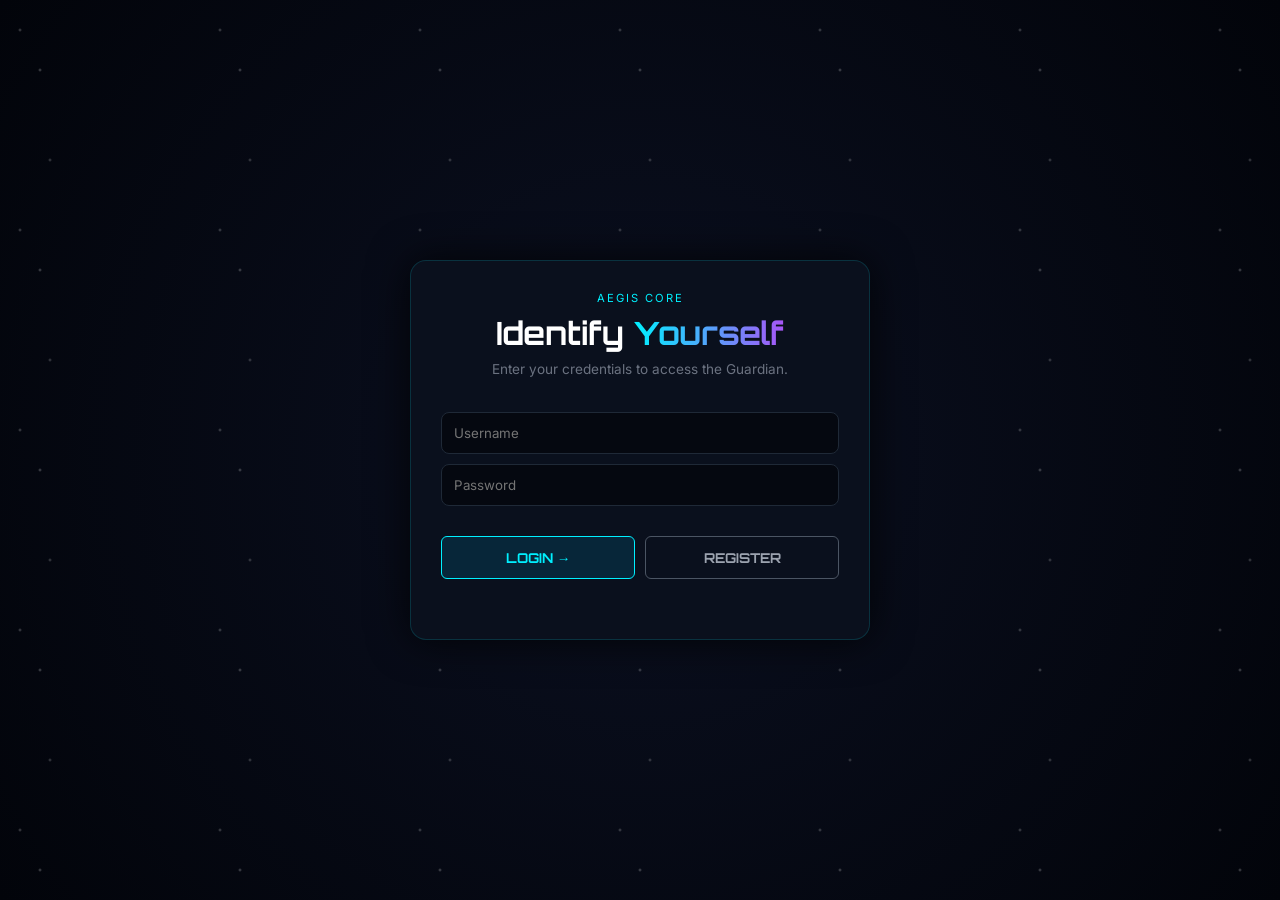
==== forntend/index.html @ c797c24e "1 commit" ====
<!DOCTYPE html>
<html lang="en">
<head>
    <meta charset="UTF-8">
    <meta name="viewport" content="width=device-width, initial-scale=1.0">
    <title>Aegis Core Challenge</title>
    <link rel="stylesheet" href="style.css">
    <link href="https://fonts.googleapis.com/css2?family=Orbitron:wght@500;700&family=Inter:wght@400;500&display=swap" rel="stylesheet">
</head>
<body>
    <div class="stars"></div>
    <div class="container">
        <div class="card" id="auth-screen">
            <div class="header">
                <p class="subtitle">AEGIS CORE</p>
                <h1>Identify <span class="title-gradient">Yourself</span></h1>
                <p class="description">Enter your credentials to access the Guardian.</p>
            </div>
            <div class="input-area" style="display: flex; flex-direction: column; gap: 10px;">
                <input type="text" id="username" placeholder="Username" autocomplete="off" />
                <input type="password" id="password" placeholder="Password" autocomplete="off" />
            </div>
            <div class="button-group" style="margin-top: 10px;">
                <button class="btn btn-primary" onclick="login()">LOGIN &rarr;</button>
                <button class="btn btn-secondary" onclick="register()">REGISTER</button>
            </div>
            <p id="auth-message" style="color: #A855F7; text-align: center; margin-top: 10px; font-size: 0.85rem;"></p>
        </div>

        <div class="card" id="game-screen" style="display: none;">
            <div class="header">
                <p class="subtitle">AEGIS CORE GUARDIAN PRESENTS</p>
                <h1>Aegis <span class="title-gradient">Challenge</span></h1>
                <p class="description">Convince the Guardian. Decode the cosmos.</p>
                <div class="points-display">Points: <span id="points-value">100</span></div>
            </div>

            <div class="chat-container" id="chat-box">
                <div class="message bot">
                    State your purpose, Seeker. Answer my riddle, or remain silent.
                </div>
            </div>

            <div class="input-area">
                <input type="text" id="user-input" placeholder="Enter your guess or message..." autocomplete="off" />
            </div>
            
            <div class="button-group">
                <button class="btn btn-primary" onclick="sendMessage()">SEND MESSAGE &rarr;</button>
                <button class="btn btn-secondary" onclick="getHint()">GET HINT (Cost: 10pts)</button>
            </div>
        </div>
    </div>
    <script src="script.js"></script>
</body>
</html>
---- forntend/style.css ----
* {
    box-sizing: border-box;
    margin: 0;
    padding: 0;
}

body {
    background: radial-gradient(circle at center, #0B1021 0%, #02040A 100%);
    color: #ffffff;
    font-family: 'Inter', sans-serif;
    height: 100vh;
    display: flex;
    justify-content: center;
    align-items: center;
    overflow: hidden;
}

/* Faint star background effect */
.stars {
    position: absolute;
    top: 0; left: 0; right: 0; bottom: 0;
    background-image: radial-gradient(2px 2px at 20px 30px, #eee, rgba(0,0,0,0)), radial-gradient(2px 2px at 40px 70px, #fff, rgba(0,0,0,0)), radial-gradient(2px 2px at 50px 160px, #ddd, rgba(0,0,0,0));
    background-repeat: repeat;
    background-size: 200px 200px;
    opacity: 0.3;
    z-index: -1;
}

.container {
    width: 100%;
    max-width: 500px;
    padding: 20px;
}

.card {
    background-color: #0A101D;
    border: 1px solid rgba(0, 240, 255, 0.15);
    border-radius: 16px;
    padding: 30px;
    box-shadow: 0 0 40px rgba(0, 0, 0, 0.8);
    display: flex;
    flex-direction: column;
    gap: 20px;
}

.header {
    text-align: center;
}

.subtitle {
    font-size: 0.7rem;
    color: #00F0FF;
    letter-spacing: 2px;
    text-transform: uppercase;
    margin-bottom: 8px;
}

h1 {
    font-family: 'Orbitron', sans-serif;
    font-size: 2rem;
    margin-bottom: 8px;
    color: #ffffff;
}

.title-gradient {
    background: linear-gradient(90deg, #00F0FF, #A855F7);
    -webkit-background-clip: text;
    background-clip: text;
    -webkit-text-fill-color: transparent;
}

.description {
    font-size: 0.85rem;
    color: #6B7280;
    margin-bottom: 15px;
}

.points-display {
    font-family: 'Orbitron', sans-serif;
    color: #A855F7;
    font-weight: bold;
}

.chat-container {
    background: #050810;
    border: 1px solid #1F2937;
    border-radius: 8px;
    height: 250px;
    padding: 15px;
    overflow-y: auto;
    display: flex;
    flex-direction: column;
    gap: 10px;
}

.message {
    padding: 10px 14px;
    border-radius: 8px;
    font-size: 0.9rem;
    max-width: 85%;
}

.message.bot {
    background: rgba(0, 240, 255, 0.1);
    border-left: 3px solid #00F0FF;
    color: #E5E7EB;
    align-self: flex-start;
}

.message.user {
    background: rgba(168, 85, 247, 0.1);
    border-right: 3px solid #A855F7;
    color: #ffffff;
    align-self: flex-end;
}

.input-area input {
    width: 100%;
    padding: 12px;
    background: #050810;
    border: 1px solid #1F2937;
    border-radius: 8px;
    color: #fff;
    font-family: 'Inter', sans-serif;
    outline: none;
}

.input-area input:focus {
    border-color: #00F0FF;
}

.button-group {
    display: flex;
    gap: 10px;
}

.btn {
    flex: 1;
    padding: 12px;
    font-family: 'Orbitron', sans-serif;
    font-size: 0.85rem;
    font-weight: 700;
    border-radius: 6px;
    cursor: pointer;
    transition: all 0.2s ease;
    text-transform: uppercase;
}

/* Matches the "Launch Puzzle" styling */
.btn-primary {
    background: rgba(0, 90, 122, 0.3);
    border: 1px solid #00F0FF;
    color: #00F0FF;
}

.btn-primary:hover {
    background: rgba(0, 240, 255, 0.2);
    box-shadow: 0 0 15px rgba(0, 240, 255, 0.4);
}

.btn-secondary {
    background: transparent;
    border: 1px solid #4B5563;
    color: #9CA3AF;
}

.btn-secondary:hover {
    border-color: #A855F7;
    color: #A855F7;
}
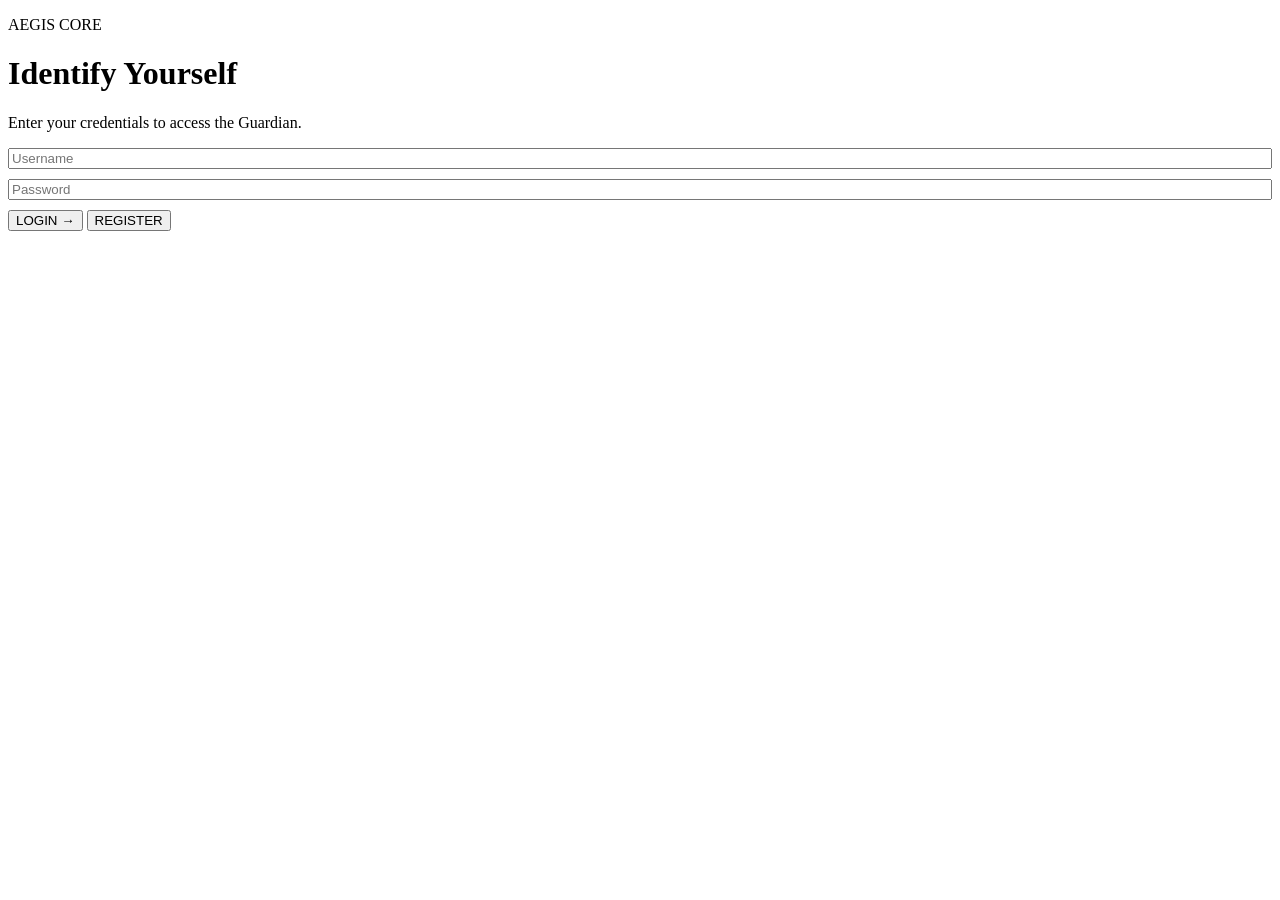
==== commit a1075b51: "Updated code" ====
--- a/forntend/index.html
+++ b/forntend/index.html
@@ -4,7 +4,7 @@
     <meta charset="UTF-8">
     <meta name="viewport" content="width=device-width, initial-scale=1.0">
     <title>Aegis Core Challenge</title>
-    <link rel="stylesheet" href="style.css">
+    <link rel="stylesheet" href="/static/style.css">
     <link href="https://fonts.googleapis.com/css2?family=Orbitron:wght@500;700&family=Inter:wght@400;500&display=swap" rel="stylesheet">
 </head>
 <body>
@@ -47,10 +47,10 @@
             
             <div class="button-group">
                 <button class="btn btn-primary" onclick="sendMessage()">SEND MESSAGE &rarr;</button>
-                <button class="btn btn-secondary" onclick="getHint()">GET HINT (Cost: 10pts)</button>
+                <button class="btn btn-secondary" onclick="getHint()">GET HINT (Cost: 30pts)</button>
             </div>
         </div>
     </div>
-    <script src="script.js"></script>
+    <script src="/static/script.js" defer></script>
 </body>
 </html>
